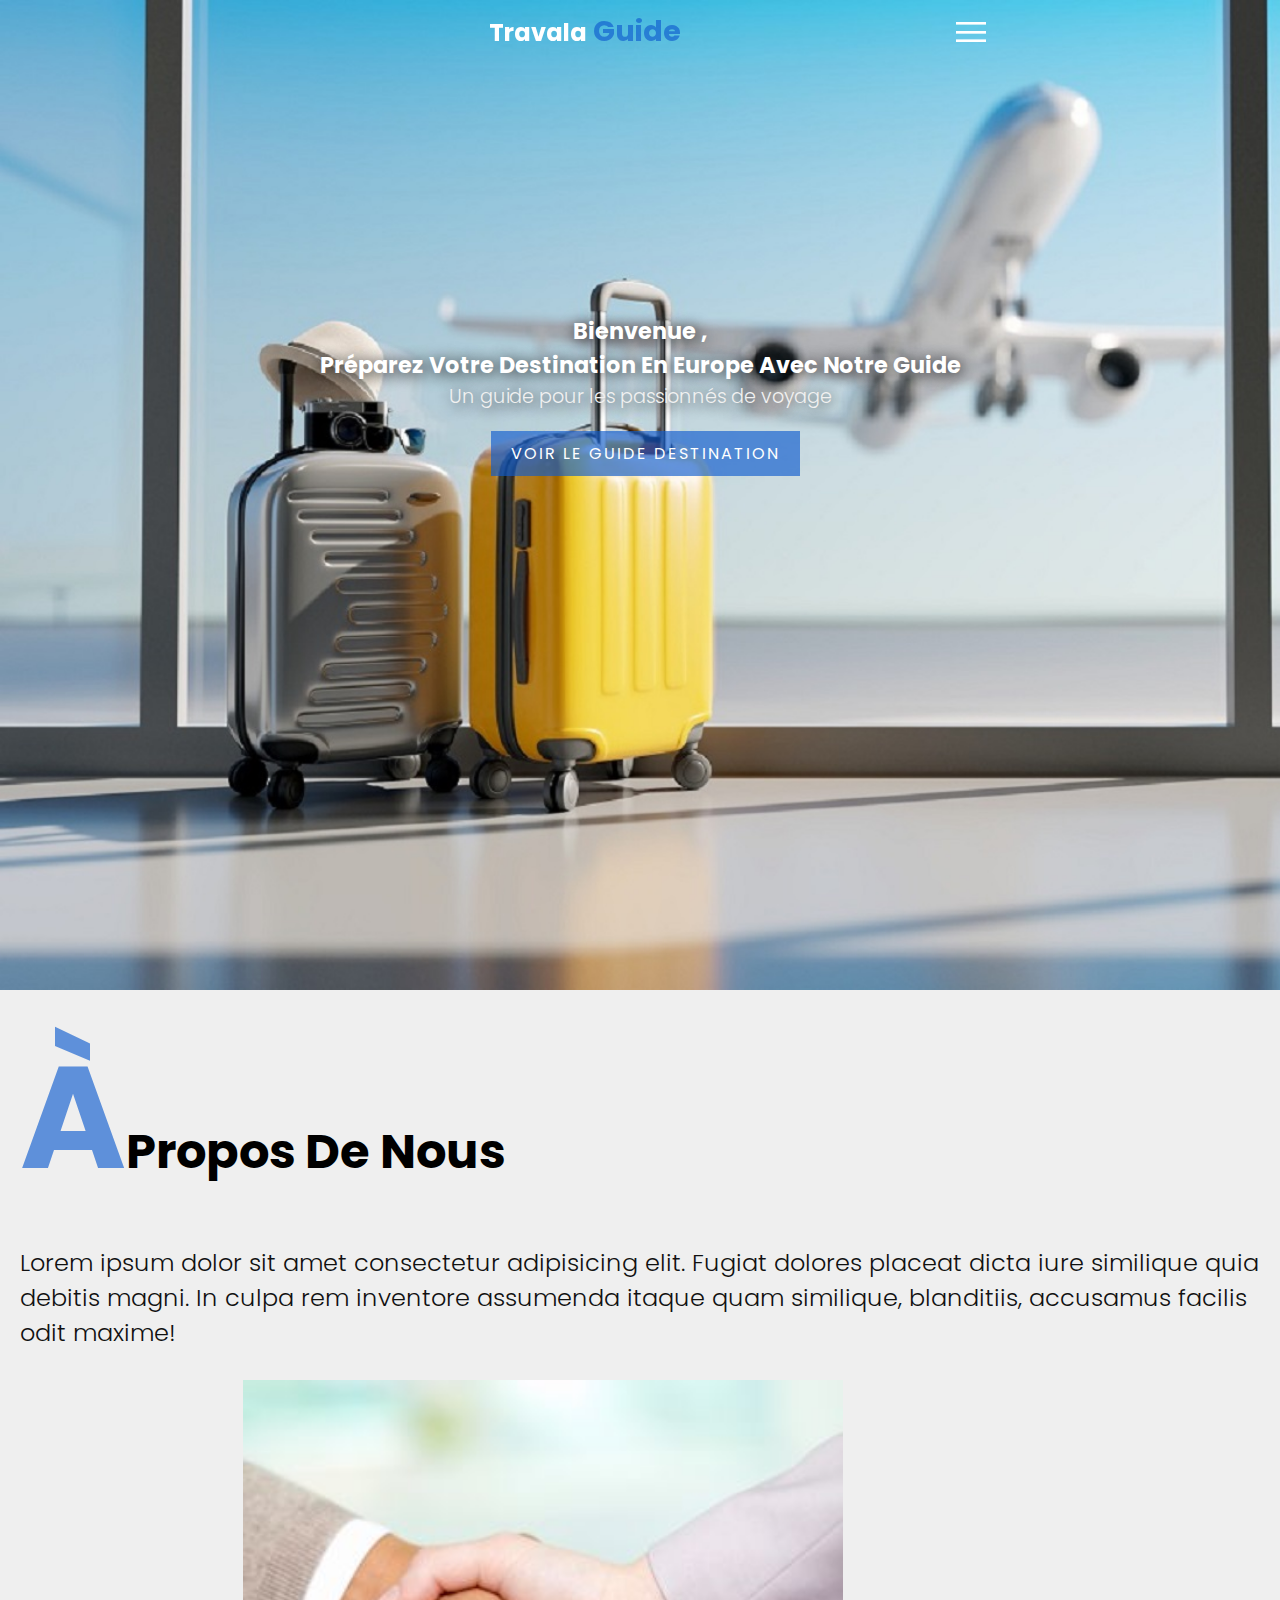
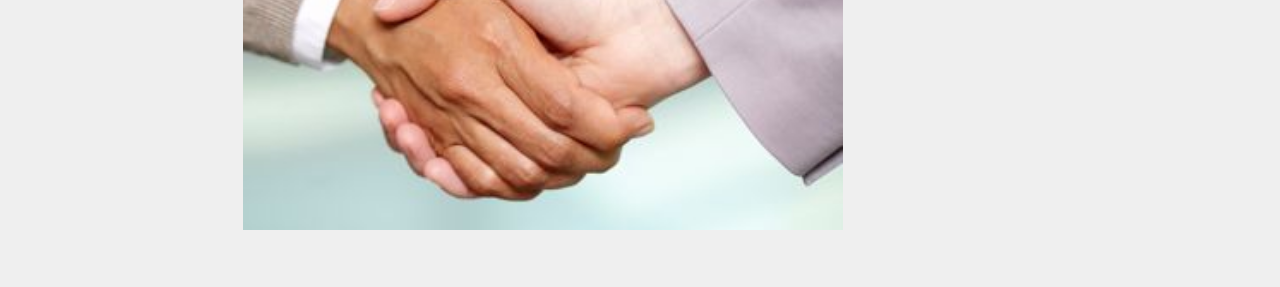
==== dev/index.html @ f5de694f "dev" ====
<!DOCTYPE html>
<html lang="en">
<head>
    <meta charset="UTF-8">
    <meta http-equiv="X-UA-Compatible" content="IE=edge">
    <meta name="viewport" content="width=device-width, initial-scale=1.0">
    <link rel="stylesheet" href="styles.css">
    <link rel = "preconnect" href = "https://fonts.gstatic.com">
    <link rel="preconnect" href="https://fonts.gstatic.com">
    <link href="https://fonts.googleapis.com/css2?family=Poppins:wght@300;400;500;600;700&display=swap" rel="stylesheet">
    <title>Guide de Voyage</title>
</head>
<body>
    <header>
        <a href="#" class="logo">Travala<span> Guide</span></a>
        <div class="menuToggle" onclick="toggleMenu();"></div>
        <ul class="navbar">
            <li><a href="#banniere" onclick="toggleMenu();">Accueil</a></li>
            <li><a href="#apropos" onclick="toggleMenu();">A propos de nous</a></li>
            <li><a href="#menu" onclick="toggleMenu();">Guide destination</a></li>
            <li><a href="#expert" onclick="toggleMenu();">Nos Agences</a></li>
            <li><a href="#temoignage" onclick="toggleMenu();">Avis</a></li>
            <li><a href="#contact" onclick="toggleMenu();">Conctactez-nous</a></li>
            <a href="#" class="btn-reserve"onclick="toggleMenu();">Inscription  Connexion</a>
        </ul>
    </header>

    <section class="banniere" id="banniere"> <!-- suite en tête de page -->
        <div class="contenu">
            <h2>Bienvenue , <br> Préparez votre destination en europe avec notre guide </h2>
            <p>Un guide pour les passionnés de voyage </p>
            <a href="#" class="btn1">Voir le guide destination </a>
        </div>
    </section>
    
    <section class="apropos" id="apropos"> <!-- Suite section 2 -->
        <div class="row">
            <div class="col50">
                <h2 class="titre-texte"><span>À</span>Propos De Nous</h2>
                <p>Lorem ipsum dolor sit amet consectetur adipisicing elit. Fugiat dolores placeat dicta iure similique quia debitis magni. In culpa rem inventore assumenda itaque quam similique, blanditiis, accusamus facilis odit maxime!
                </p>
            </div>
            <div class="col50">
                <div class="img">
                    <img src="img/client-fournisseur.jpg" alt="image">
                </div>
            </div>
        </div>
    </section>
    
    <!-- script JS barre de navigation  -->
    <script type="text/javascript">
            window.addEventListener('scroll', function(){
                const header =document.querySelector('header');
                header.classList.toggle("sticky", window.scrollY > 0 );
            });
       
            function toggleMenu(){
                const tmenuToggle = document.querySelector('.menuToggle');
                const navbar = document.querySelector('.navbar');
                navbar.classList.toggle('active');
                menuToggle.classList.toggle('active');
            }
    </script>
</body>
</html>
---- dev/styles.css ----
*{
    margin: 0px;
    padding: 0px;
    box-sizing: border-box;
    font-family: 'poppins', sans-serif;
    scroll-behavior: smooth;
}

p{
    font-weight: 300;
    color: #111;
}
/* Navigation barre */
header{
    position: fixed;
    top: 0%;
    left: 0%;
    padding: 20px 10px;
    width: 100%;
    z-index: 1;
    display: flex;
    justify-content: space-evenly;
    align-items: center;
    transition: 0.5s;
}

.logo{
    color: #fff;
    font-weight: bold;
    font-size: 1.5em;
    text-decoration: none;
    margin-left: 200px;
}

.logo span{
    color: #105ccea6;
    font-size: 1.2em;
    
}

.navbar{
    display: flex;
    position: relative;
}

.navbar li{
    list-style: none;
}
.navbar a{
    color: #fff;
    text-decoration: none;
    margin-left: 30px;
    font-weight: 700;
}

.btn-reserve{
    padding: 10px 20px;
    background: #1f86fba6;
   margin-top: -10px;
   text-transform:uppercase ;
}

.btn-reserve:hover{
    background-color: #105ccea6;
    transition: ease-out;
}

header .navbar li a:hover{
    color: #105ccea6;
    border-bottom: 2px solid #105ccea6;
}
/* Banniere image et texte  */
.banniere{
    position: relative;
    width: 100%;
    min-height: 110vh;
    display: flex;
    justify-content: center;
    align-items: center;
    background-image: url(img/voyage-banner1.jpg);
    background-size: cover;
    
}
.banniere .contenu{
    max-width: 70%;
    text-align: center;
    margin-top: -200px;
    
}

.banniere .contenu h2{
    color: #ffffff;
    font-size: 3em;
    text-transform: capitalize;
    text-shadow: 2px 2px 15px rgba(0, 0, 0, 0.932);
}
.contenu p:nth-child(2){
    color: rgb(241, 241, 241);
    font-size: 1.8em;
    text-shadow: 2px 2px 15px rgba(0, 0, 0, 0.932);
}

/* bouton Banniere */
.btn1{
    font-size: 1em;
    color: #fff;
    background: #105ccea6;
    padding: 10px 20px;
    display: inline-block;
    margin-top: 20px;
    text-decoration: none;
    text-transform: uppercase;
    letter-spacing: 2px;
    transition: 0.5s;
    margin-left: 10px;
}

.btn1:hover{
    letter-spacing: 4px;
}

/* section 2 A propos de nous */

section{
    padding: 50px;
    background-color: rgba(238, 238, 238, 0.932);
}

.row{
    position: relative;
    width: 100%;
    display: flex;
    justify-content: space-between;
}

.row .col50{
    position: relative;
    width: 48%;
    justify-content: center;
    align-items: center;

}

.row .col50 h2{
    margin-bottom: 20px;
}

.row .col50 p {
    font-size: 1.5em;
}

.titre-texte{
    color: #000;
    font-size: 3em;
    font-weight: 300px;
    text-transform: capitalize;
}
.titre-texte span{
    color: #105ccea6;
    font-size: 3em;
    font-weight: 700px;
}

.row .col50 img{
    height: 450px;
    width: 600px;
    position: relative;

}

/* Section 3 Les destinations  */


/* section 4 Agences */

/* section 5 Avis  */

/* section 6 formulaire de contact  */

/* footer  */


/* nav bar + config page */
header.sticky{
    background: #fff;
    padding: 10px 10px;
    box-shadow: 0px 5px 20px rgba(0,0,0, 0.05);
}

header.sticky .logo{
    color: #000;
}

header.sticky .navbar li a {
    color: #000;
}

header.sticky li a:hover{
    color: #fb911f;
    border-bottom: 2px solid #fb911f;
}

@media (max-width: 1390px) {
header, 
header.sticky{
    padding: 10px 20px;
}

header .navbar li{
    margin-left: 0px;
}

header .navbar li a {
    text-decoration: none;
    color: #111;
    font-size: 1.6em;
    font-weight: 300;
}

.navbar{
    display: none;
}
section{
    padding: 20px;
}

header .navbar.active{
    width: 100%;
    height: calc(100% -68px);
    position: fixed;
    top: 68px;
    left:0;
    display: flex;
    justify-content: center;
    flex-direction: column;
    background: #ffff;
    align-items: center;
}

.menuToggle{
    position: relative;
    width: 40px;
    height: 40px;
    background-image: url(img/menu.png);
    background-repeat: no-repeat;
    background-position: center;
    cursor: pointer;
    background-size: 30px;
}

.menuToggle.active
{
    background-image: url(img/close.png);
    background-size: 30px;
    background-repeat: no-repeat;
    background-origin: center;
}

header.sticky .menuToggle{
    filter: invert(1);
}


.banniere .contenu h2{
    font-size: 1.4em;
}

.row .col50 img{
    margin-left: 18%;
}

.contenu p:nth-child(2){
    font-size: 1.2em;
}
.expert{
    margin-top: 0px;
}

.menu{
    margin-top: 0px;
}

.row{
    display: flex;
    flex-direction: column;
}



.temoignage h2{
    font-size: 2em;
    text-align: center;
}

.temoignage p{
text-align: center;
}

.contactform{
    margin-left: 25%;
}


    .row .col50 {
        position: relative;
        width: 100%;
        justify-content: center;
        align-items: center;
        margin-bottom: 30px;
    
    }

    .row{
        flex-direction: column;
    }
}

@media (max-width: 300px)
{
    .banniere .contenu h2{
        font-size: 1.5em;
        color: #fff;
        margin-top: 400px;
    }

    .titre-text{
        color: #000;
        font-size: 2rem;
        font-weight: 300;
        text-transform: capitalize;
    }

    .temoignage h2 
    {
        font-size: 1.1em;
    }

    .temoignage p{
        text-align: center;
    }
}header.sticky{
    background: #fff;
    padding: 10px 10px;
    box-shadow: 0px 5px 20px rgba(0,0,0, 0.05);
}

header.sticky .logo{
    color: #000;
}

header.sticky .navbar li a {
    color: #000;
}

header.sticky li a:hover{
    color: #105ccea6;
    border-bottom: 2px solid #105ccea6;
}
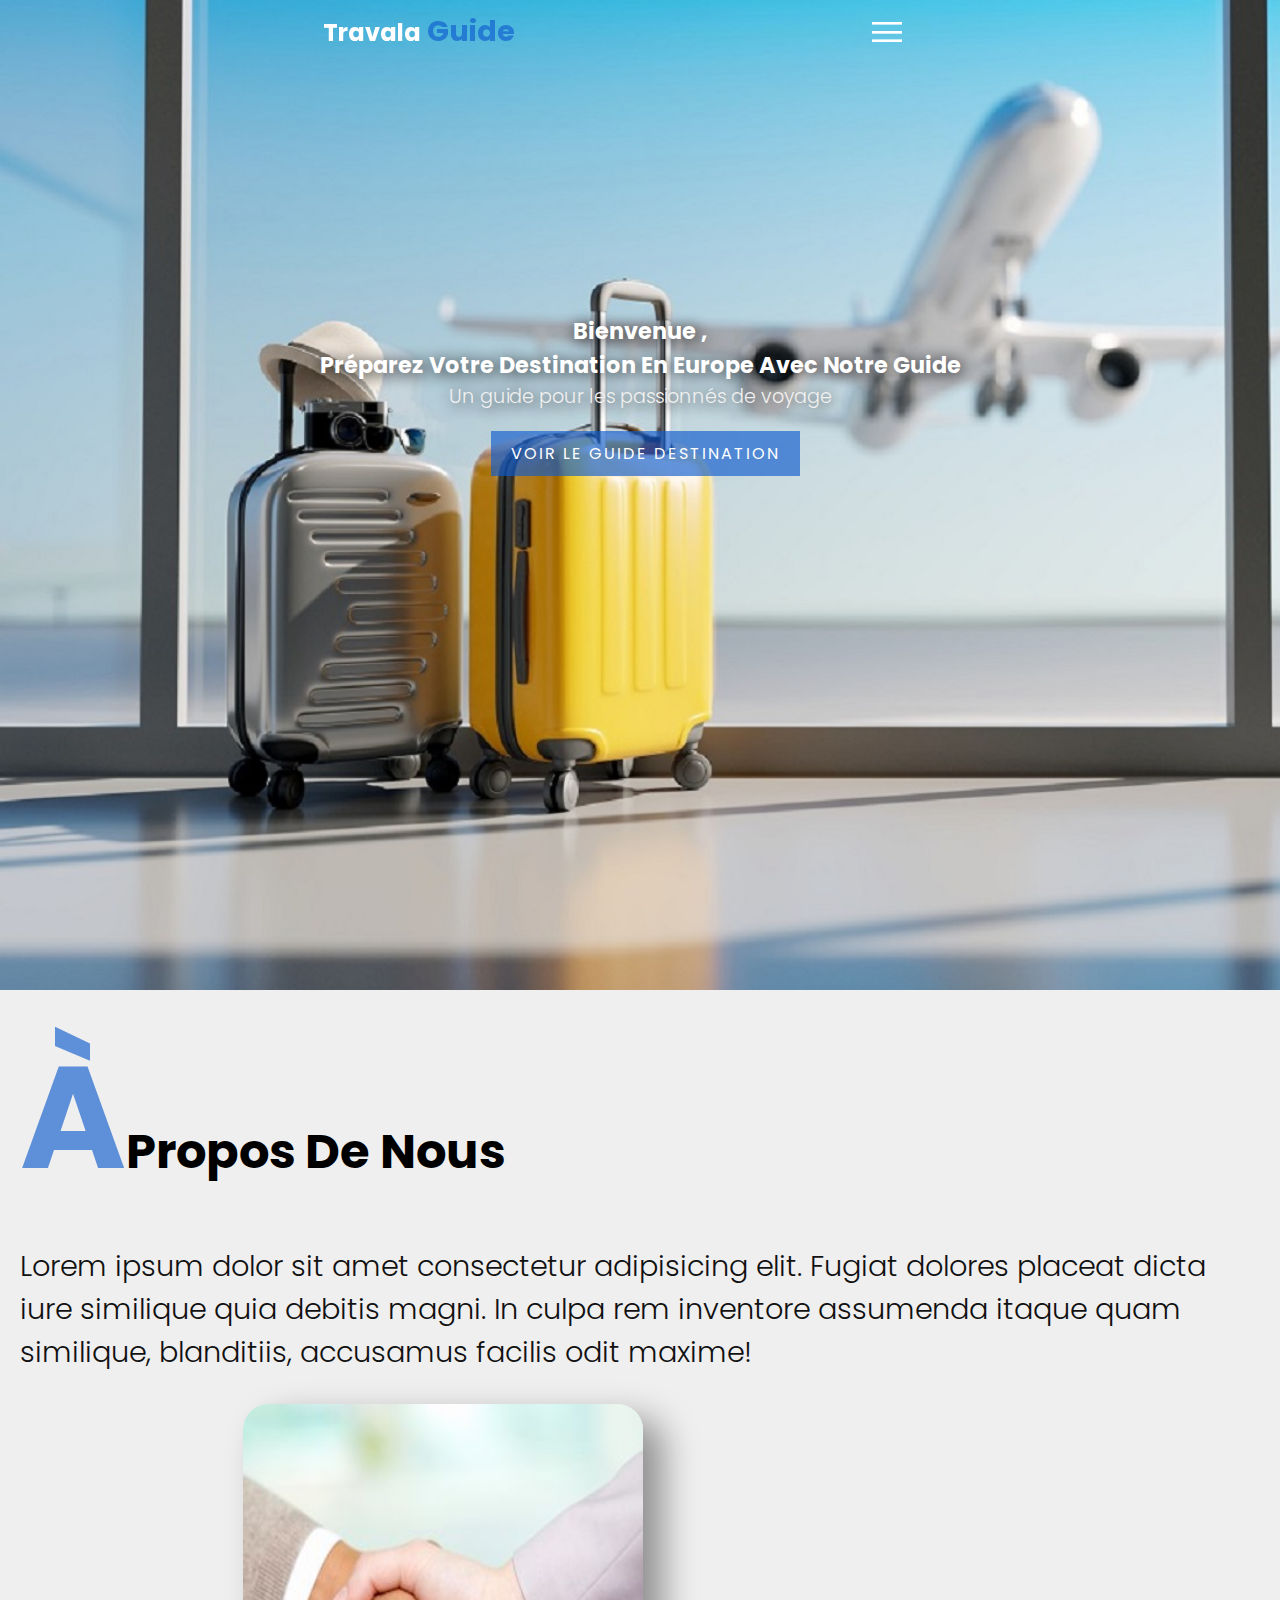
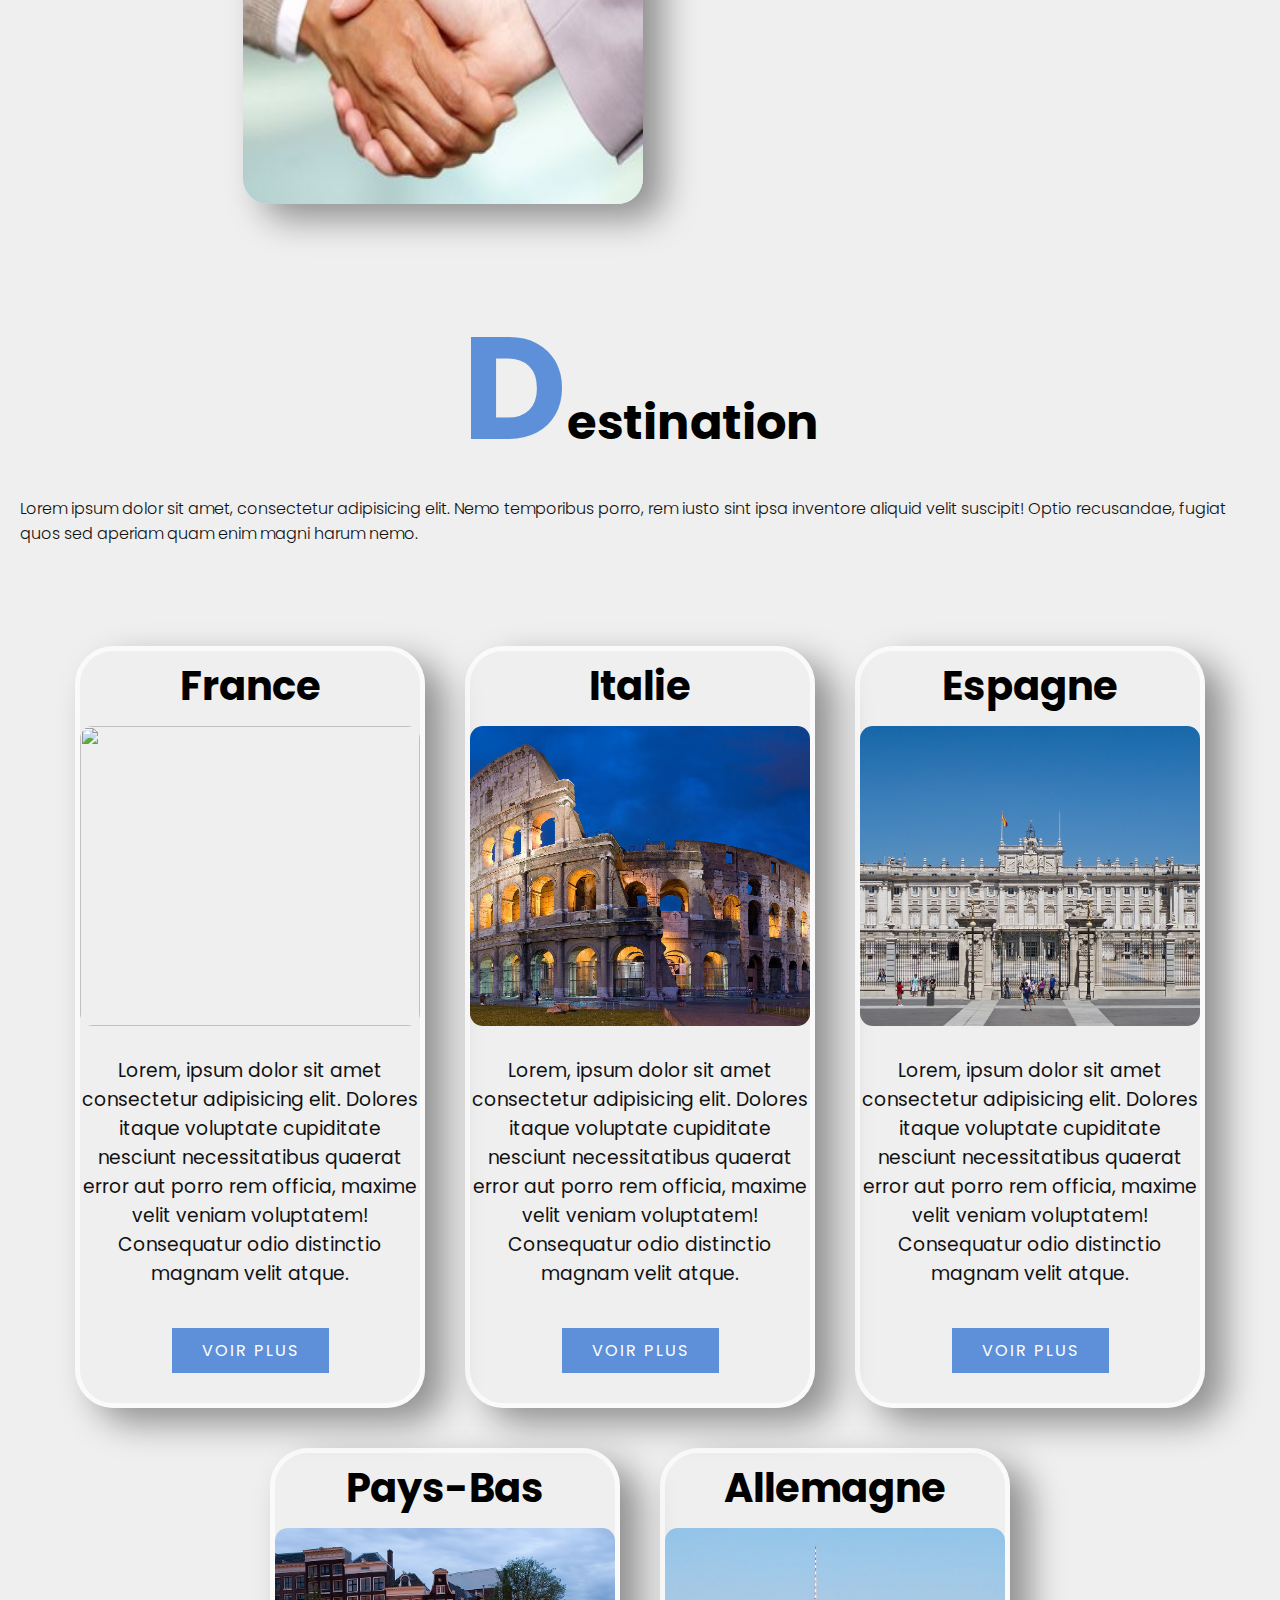
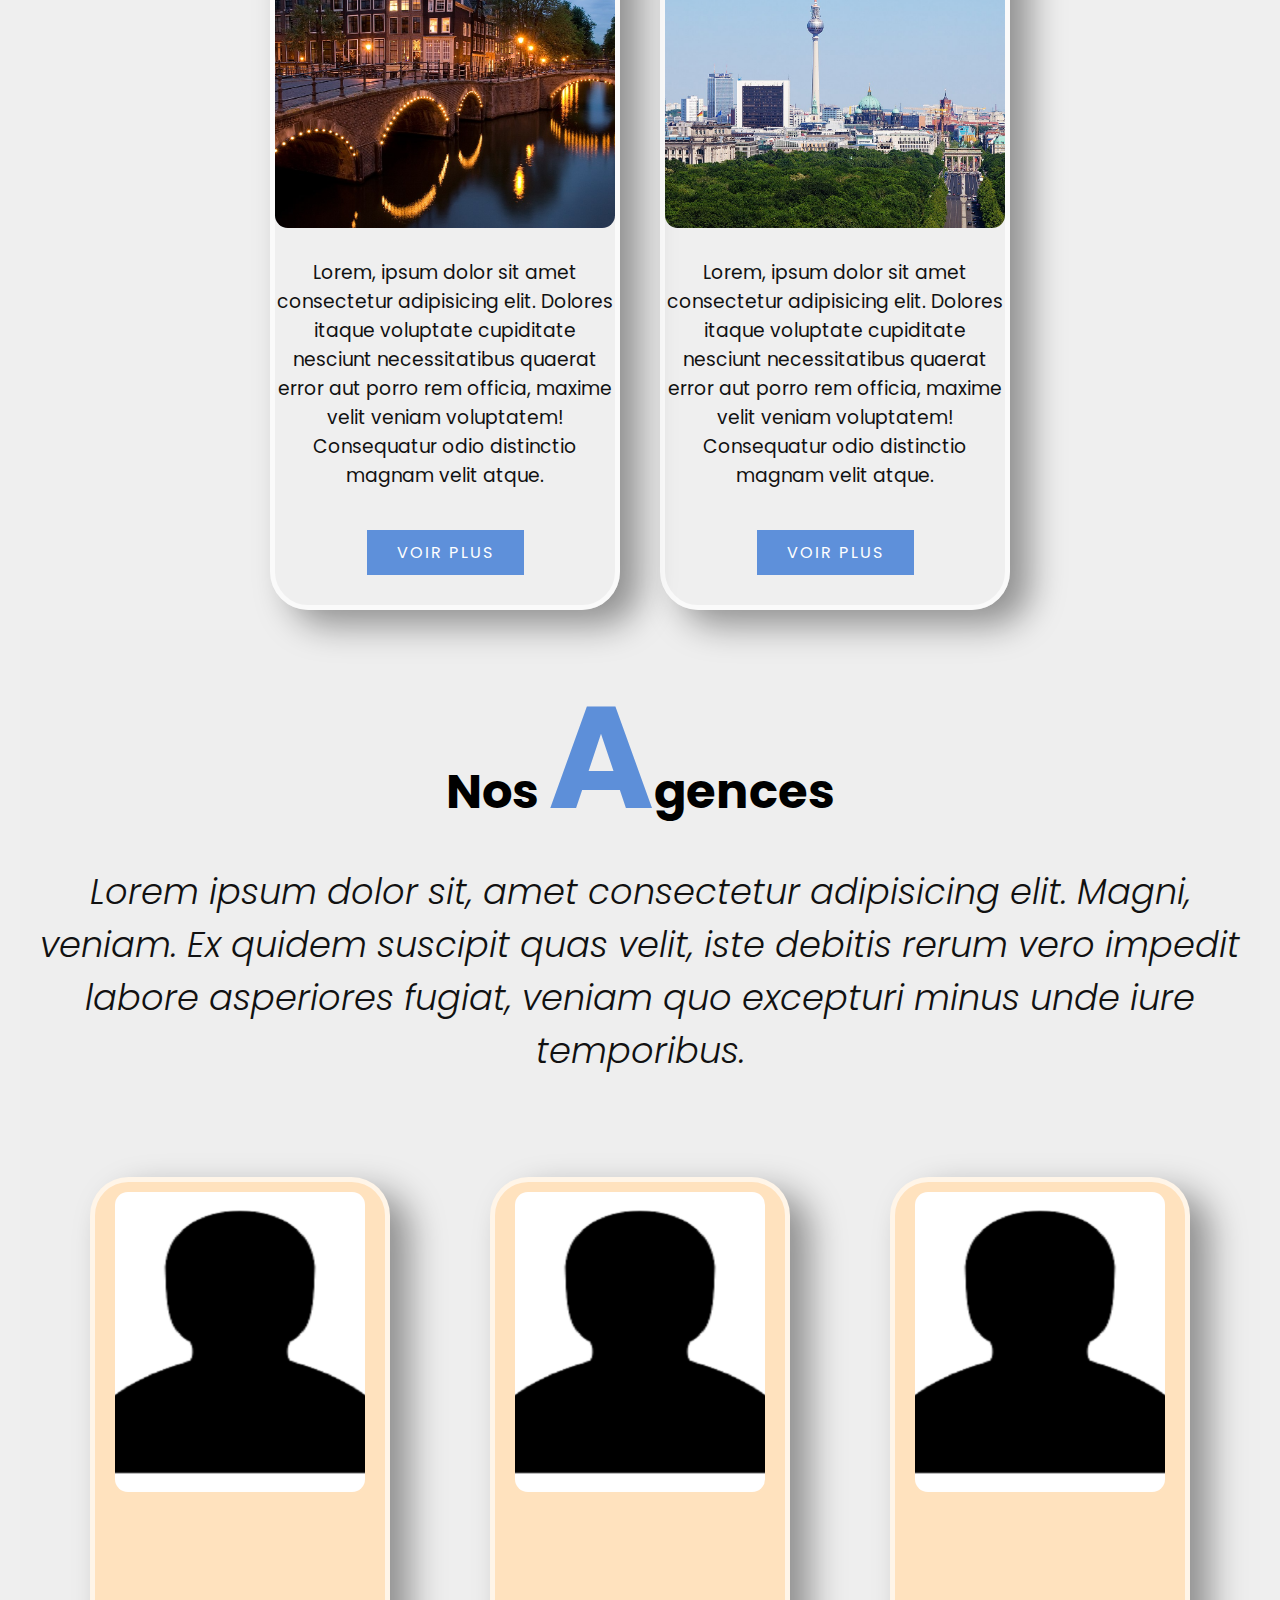
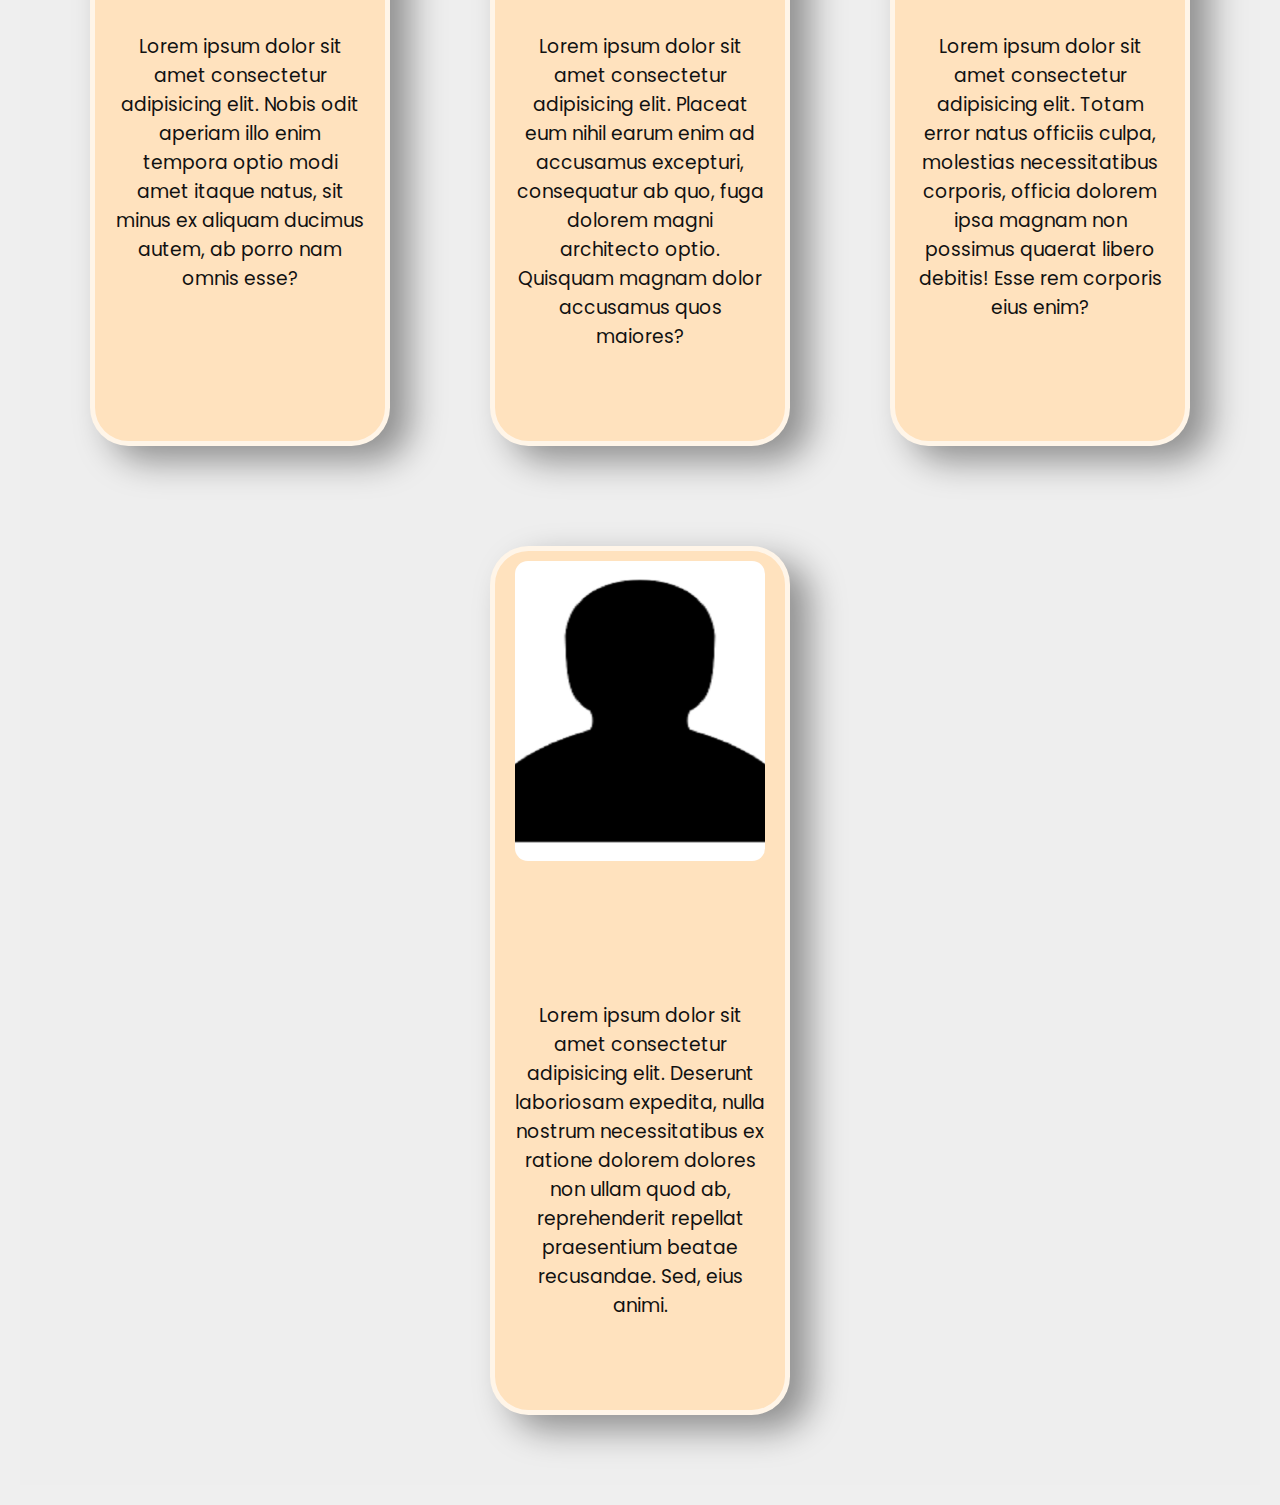
==== commit 30ee9b05: "maj dev" ====
--- a/dev/index.html
+++ b/dev/index.html
@@ -29,11 +29,11 @@
         <div class="contenu">
             <h2>Bienvenue , <br> Préparez votre destination en europe avec notre guide </h2>
             <p>Un guide pour les passionnés de voyage </p>
-            <a href="#" class="btn1">Voir le guide destination </a>
+            <a href="#menu" class="btn1">Voir le guide destination </a>
         </div>
     </section>
     
-    <section class="apropos" id="apropos"> <!-- Suite section 2 -->
+    <section class="apropos" id="apropos"> <!-- Suite section 2 a propos de nous -->
         <div class="row">
             <div class="col50">
                 <h2 class="titre-texte"><span>À</span>Propos De Nous</h2>
@@ -47,6 +47,113 @@
             </div>
         </div>
     </section>
+
+    <!-- section Destinations ( hassan ) -->
+
+    <section class="menu" id="menu">
+        <div class="titre">
+            <h2 class="titre-texte"><span>D</span>estination</h2>
+            <p>Lorem ipsum dolor sit amet, consectetur adipisicing elit. Nemo temporibus porro, rem iusto sint ipsa inventore aliquid velit suscipit! Optio recusandae, fugiat quos sed aperiam quam enim magni harum nemo.</p>
+        </div>
+        <div class="contenu">
+            <div class="box">
+                <div class="imbox">
+                    <h2>France</h2>
+                    <img src="img/France.jpg" alt="">
+                </div>
+                <div class="text">
+                    <h3>Lorem, ipsum dolor sit amet consectetur adipisicing elit. Dolores itaque voluptate cupiditate nesciunt necessitatibus quaerat error aut porro rem officia, maxime velit veniam voluptatem! Consequatur odio distinctio magnam velit atque.</h3>
+                    <a href="#" class="btn2">Voir plus</a>
+                </div>
+            </div>
+            <div class="box">
+                <div class="imbox">
+                    <h2>Italie</h2>
+                    <img src="img/italie.jpg" alt="">
+                </div>
+                <div class="text">
+                    <h3>Lorem, ipsum dolor sit amet consectetur adipisicing elit. Dolores itaque voluptate cupiditate nesciunt necessitatibus quaerat error aut porro rem officia, maxime velit veniam voluptatem! Consequatur odio distinctio magnam velit atque.</h3>
+                    <a href="#" class="btn2">Voir plus</a>
+                </div>
+            </div>
+            <div class="box">
+                <div class="imbox">
+                    <h2>Espagne</h2>
+                    <img src="img/espagne.jpg" alt="">
+                </div>
+                <div class="text">
+                    <h3>Lorem, ipsum dolor sit amet consectetur adipisicing elit. Dolores itaque voluptate cupiditate nesciunt necessitatibus quaerat error aut porro rem officia, maxime velit veniam voluptatem! Consequatur odio distinctio magnam velit atque.</h3>
+                    <a href="#" class="btn2">Voir plus</a>
+                </div>
+            </div>
+            <div class="box">
+                <div class="imbox">
+                    <h2>Pays-Bas</h2>
+                    <img src="img/paysbas.jpg" alt="">
+                </div>
+                <div class="text">
+                    <h3>Lorem, ipsum dolor sit amet consectetur adipisicing elit. Dolores itaque voluptate cupiditate nesciunt necessitatibus quaerat error aut porro rem officia, maxime velit veniam voluptatem! Consequatur odio distinctio magnam velit atque.</h3>
+                    <a href="#" class="btn2">Voir plus</a>
+                </div>
+            </div>
+            <div class="box">
+                <div class="imbox">
+                    <h2>Allemagne</h2>
+                    <img src="img/allemagne.jpg" alt="">
+                </div>
+                <div class="text">
+                    <h3>Lorem, ipsum dolor sit amet consectetur adipisicing elit. Dolores itaque voluptate cupiditate nesciunt necessitatibus quaerat error aut porro rem officia, maxime velit veniam voluptatem! Consequatur odio distinctio magnam velit atque.</h3>
+                    <a href="#" class="btn2">Voir plus</a>
+                </div>
+            </div>
+        </div>
+
+        <!-- section nos agences Cédric -->
+
+        <section class="expert" id="expert">
+            <div class="titre">
+                <h2 class="titre-texte">Nos <span>A</span>gences</h2>
+                <p>Lorem ipsum dolor sit, amet consectetur adipisicing elit. Magni, veniam. Ex quidem suscipit quas velit, iste debitis rerum vero impedit labore asperiores fugiat, veniam quo excepturi minus unde iure temporibus. </p>
+            </div>
+            <div class="contenu">
+                <div class="box">
+                    <div class="imbox">
+                        <img src="img/01.png" alt="">
+                    </div>
+                    <div class="text">
+                        <h3>Lorem ipsum dolor sit amet consectetur adipisicing elit. Nobis odit aperiam illo enim tempora optio modi amet itaque natus, sit minus ex aliquam ducimus autem, ab porro nam omnis esse?</h3>
+                    </div>
+                </div>
+                <div class="box">
+                    <div class="imbox">
+                        <img src="img/01.png" alt="">
+                    </div>
+                    <div class="text">
+                        <h3>Lorem ipsum dolor sit amet consectetur adipisicing elit. Placeat eum nihil earum enim ad accusamus excepturi, consequatur ab quo, fuga dolorem magni architecto optio. Quisquam magnam dolor accusamus quos maiores?</h3>
+                    </div>
+                </div>
+                <div class="box">
+                    <div class="imbox">
+                        <img src="img/01.png" alt="">
+                    </div>
+                    <div class="text">
+                        <h3>Lorem ipsum dolor sit amet consectetur adipisicing elit. Totam error natus officiis culpa, molestias necessitatibus corporis, officia dolorem ipsa magnam non possimus quaerat libero debitis! Esse rem corporis eius enim?</h3>
+                    </div>
+                </div>
+                <div class="box">
+                    <div class="imbox">
+                        <img src="img/01.png" alt="">
+                    </div>
+                    <div class="text">
+                        <h3>Lorem ipsum dolor sit amet consectetur adipisicing elit. Deserunt laboriosam expedita, nulla nostrum necessitatibus ex ratione dolorem dolores non ullam quod ab, reprehenderit repellat praesentium beatae recusandae. Sed, eius animi.</h3>
+                    </div>
+                </div>
+            </div>
+       </section>
+
+
+            
+        <!-- section contactez-moi + footer Julien  -->
     
     <!-- script JS barre de navigation  -->
     <script type="text/javascript">
--- a/dev/styles.css
+++ b/dev/styles.css
@@ -79,12 +79,13 @@
     align-items: center;
     background-image: url(img/voyage-banner1.jpg);
     background-size: cover;
-    
-}
+}
+
 .banniere .contenu{
     max-width: 70%;
     text-align: center;
     margin-top: -200px;
+    opacity: 1.5;
     
 }
 
@@ -146,7 +147,7 @@
 }
 
 .row .col50 p {
-    font-size: 1.5em;
+    font-size: 1.8em;
 }
 
 .titre-texte{
@@ -162,17 +163,144 @@
 }
 
 .row .col50 img{
-    height: 450px;
-    width: 600px;
-    position: relative;
+    height: 400px;
+    width: 400px;
+    position: relative;
+    border-radius: 2vw;
+    box-shadow: 20px 15px 35px rgba(0,0,0, 0.4);
 
 }
 
 /* Section 3 Les destinations  */
 
+.btn2{
+    font-size: 1em;
+    color: #fff;
+    background: #105ccea6;
+    padding: 10px 30px;
+    display: inline-block;
+    text-decoration: none;
+    text-transform: uppercase;
+    letter-spacing: 2px;
+    transition: 0.5s;
+    margin-bottom: 30px;
+}
+
+.btn2:hover{
+    letter-spacing: 4px;
+}
+
+.titre{
+    display: flex;
+    width: 100%;
+    justify-content: center;
+    align-items: center;
+    flex-direction: column;
+}
+
+.menu{
+    margin-top: -50px;
+}
+
+.menu .contenu{
+    display: flex;
+    justify-content: center;
+    flex-wrap: wrap;
+    margin-top: 80px;
+}
+
+.menu .contenu .box{
+    width: 350px;
+    margin: 20px;
+    border: 5px solid rgba(255, 255, 255, 0.651);
+    box-shadow: 20px 15px 35px rgba(0,0,0, 0.4);
+    border-radius: 3vw;
+}
+
+.menu .contenu .box .imbox{
+    position: relative;
+    width: 100%;
+    height: 300px;
+}
+
+.menu .contenu .box .imbox img{
+    position: relative;
+    top: 0;
+    left: 0;
+    width: 100%;
+    height: 300px;
+    object-fit: cover;
+    border-radius: 1vw;
+}
+
+.menu .contenu .box .text{
+    text-align: center;
+    font-weight: 300px;
+    color: #111;
+    margin-top: 100px;
+}
+
+.menu .contenu .box .text h3{
+    font-weight: 400;
+    margin-bottom: 40px;
+    cursor: default;
+}
+
+.menu .contenu .box h2 {
+    text-align: center;
+    margin-top: 5px;
+    margin-bottom: 10px;
+    cursor: pointer ;
+    font-size: 40px;
+}
 
 /* section 4 Agences */
 
+.expert{
+    margin-top: 200px;
+}
+
+    
+.expert p {
+    font-size: 2.2em;
+    text-align: center;
+    justify-content: center;
+    font-style: oblique;
+
+}
+
+.expert .contenu{
+    display: flex;
+    flex-wrap: wrap;
+    justify-content: center;
+    margin-top: 50px;
+}
+
+.expert .contenu .box{
+    width: 300px;
+    margin: 50px;
+    padding: 50px 20px;
+    background-color: #ffe2be;
+    
+}
+.expert .contenu .box img{
+    position: relative;
+    width: 100%;
+    height: 300px;
+    top: 0;
+    left: 0;
+    object-fit: cover;
+    margin-top: -40px;
+}
+
+.expert .contenu .box h3{
+    color: #111;
+    font-weight: 200;
+    text-align: center;
+}
+
+
+
 /* section 5 Avis  */
 
 /* section 6 formulaire de contact  */
@@ -180,7 +308,6 @@
 /* footer  */
 
 
-/* nav bar + config page */
 header.sticky{
     background: #fff;
     padding: 10px 10px;
@@ -196,15 +323,18 @@
 }
 
 header.sticky li a:hover{
-    color: #fb911f;
-    border-bottom: 2px solid #fb911f;
-}
-
-@media (max-width: 1390px) {
+    color: #105ccea6;
+    border-bottom: 2px solid #105ccea6;
+}
+
+
+/* Format de la page telephone + tablette + deskop */
+@media (max-width: 1340px) {
 header, 
 header.sticky{
     padding: 10px 20px;
 }
+
 
 header .navbar li{
     margin-left: 0px;
@@ -235,6 +365,15 @@
     flex-direction: column;
     background: #ffff;
     align-items: center;
+    padding: 5px;
+}
+
+header .logo {
+    margin-left: -50px;
+}
+
+header .navbar.active .btn-reserve {
+    margin-top: 5px;
 }
 
 .menuToggle{
@@ -315,8 +454,84 @@
     }
 }
 
-@media (max-width: 300px)
+@media (max-width: 500px)
 {
+
+    header, 
+header.sticky{
+    padding: 10px 20px;
+}
+
+body {
+    font-size: 0.8em;
+}
+header .navbar li{
+    margin-left: 0px;
+}
+
+header .navbar li a {
+    text-decoration: none;
+    color: #111;
+    font-size: 0.9em;
+    font-weight: 300;
+}
+
+.navbar{
+    display: none;
+}
+section{
+    padding: 20px;
+}
+
+header .navbar.active{
+    width: 100%;
+    height: calc(100% -68px);
+    position: fixed;
+    top: 68px;
+    left:0;
+    display: flex;
+    justify-content: center;
+    flex-direction: column;
+    background: #ffff;
+    align-items: center;
+    margin-left: -10px;
+    font-size: 1em;
+    padding: 5px;
+}
+
+header .navbar.active .btn-reserve {
+    margin-top: 5px;
+}
+
+
+header .logo {
+    margin-left: 10px;
+}
+
+.menuToggle{
+    position: relative;
+    width: 40px;
+    height: 40px;
+    background-image: url(img/menu.png);
+    background-repeat: no-repeat;
+    background-position: center;
+    cursor: pointer;
+    background-size: 30px;
+    margin-right: -90px;
+}
+
+.menuToggle.active
+{
+    background-image: url(img/close.png);
+    background-size: 30px;
+    background-repeat: no-repeat;
+    background-origin: center;
+}
+
+header.sticky .menuToggle{
+    filter: invert(1);
+}
+    /* modifie */
     .banniere .contenu h2{
         font-size: 1.5em;
         color: #fff;
@@ -325,34 +540,29 @@
 
     .titre-text{
         color: #000;
-        font-size: 2rem;
+        font-size: 1.2rem;
         font-weight: 300;
         text-transform: capitalize;
     }
 
+    .row .col50 img{
+        height: 250px;
+        width: 250px;
+        position: relative;
+        margin-left: 10px;
+
+    
+    }
+    
+    
+    
+    
     .temoignage h2 
     {
-        font-size: 1.1em;
+        font-size: 0.8em;
     }
 
     .temoignage p{
         text-align: center;
     }
-}header.sticky{
-    background: #fff;
-    padding: 10px 10px;
-    box-shadow: 0px 5px 20px rgba(0,0,0, 0.05);
-}
-
-header.sticky .logo{
-    color: #000;
-}
-
-header.sticky .navbar li a {
-    color: #000;
-}
-
-header.sticky li a:hover{
-    color: #105ccea6;
-    border-bottom: 2px solid #105ccea6;
-}
+}
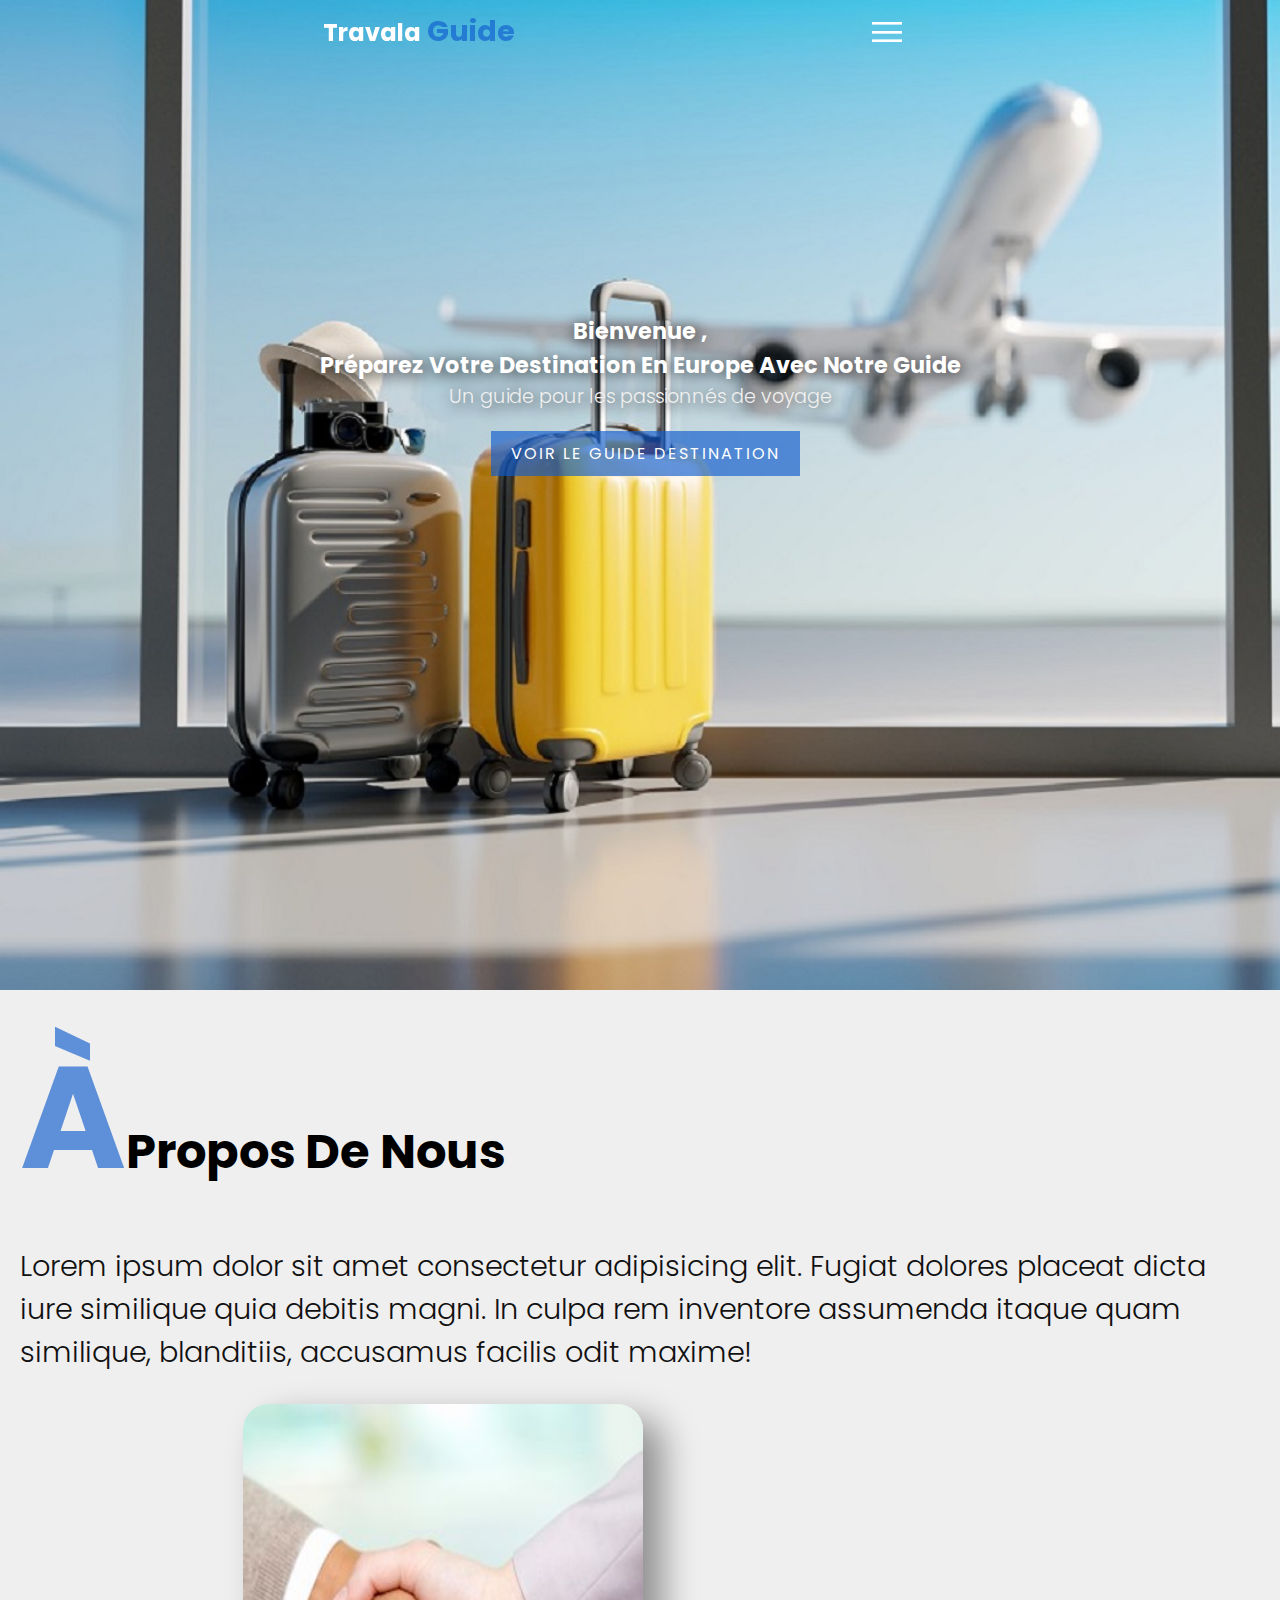
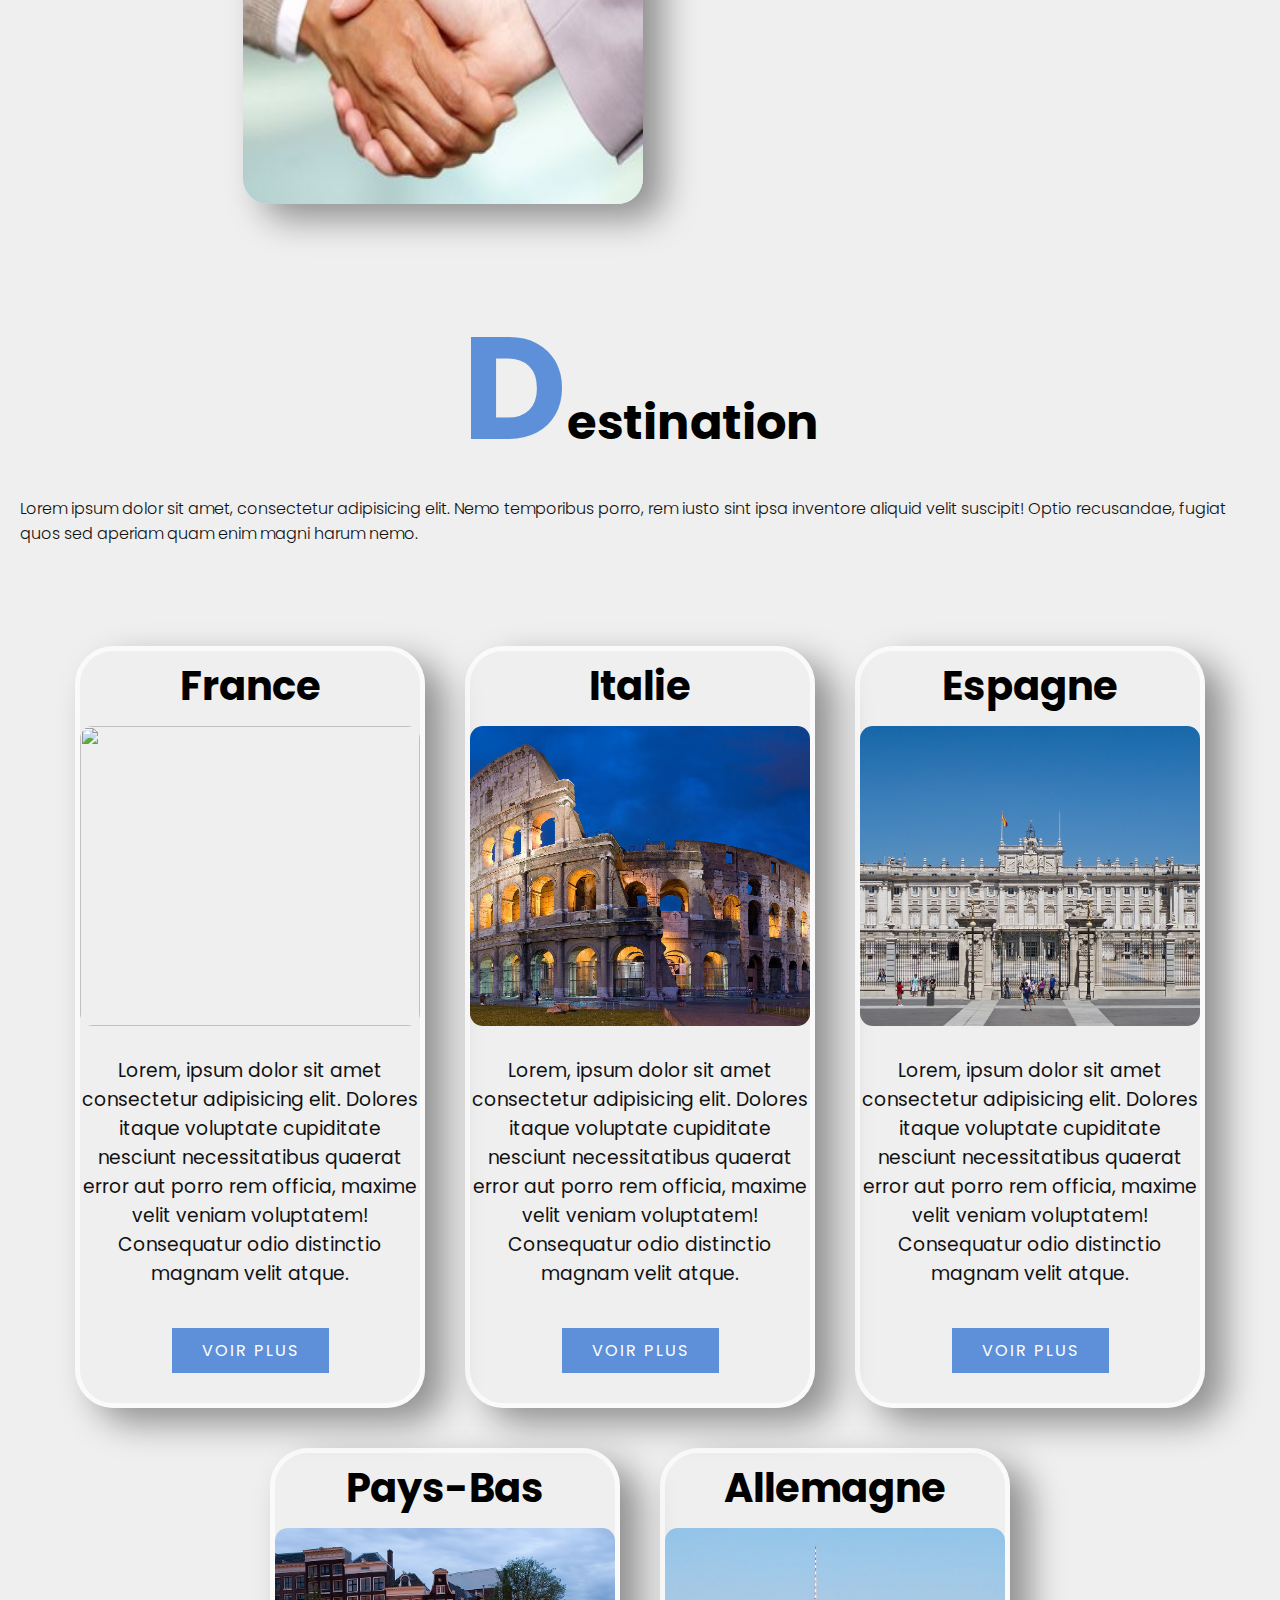
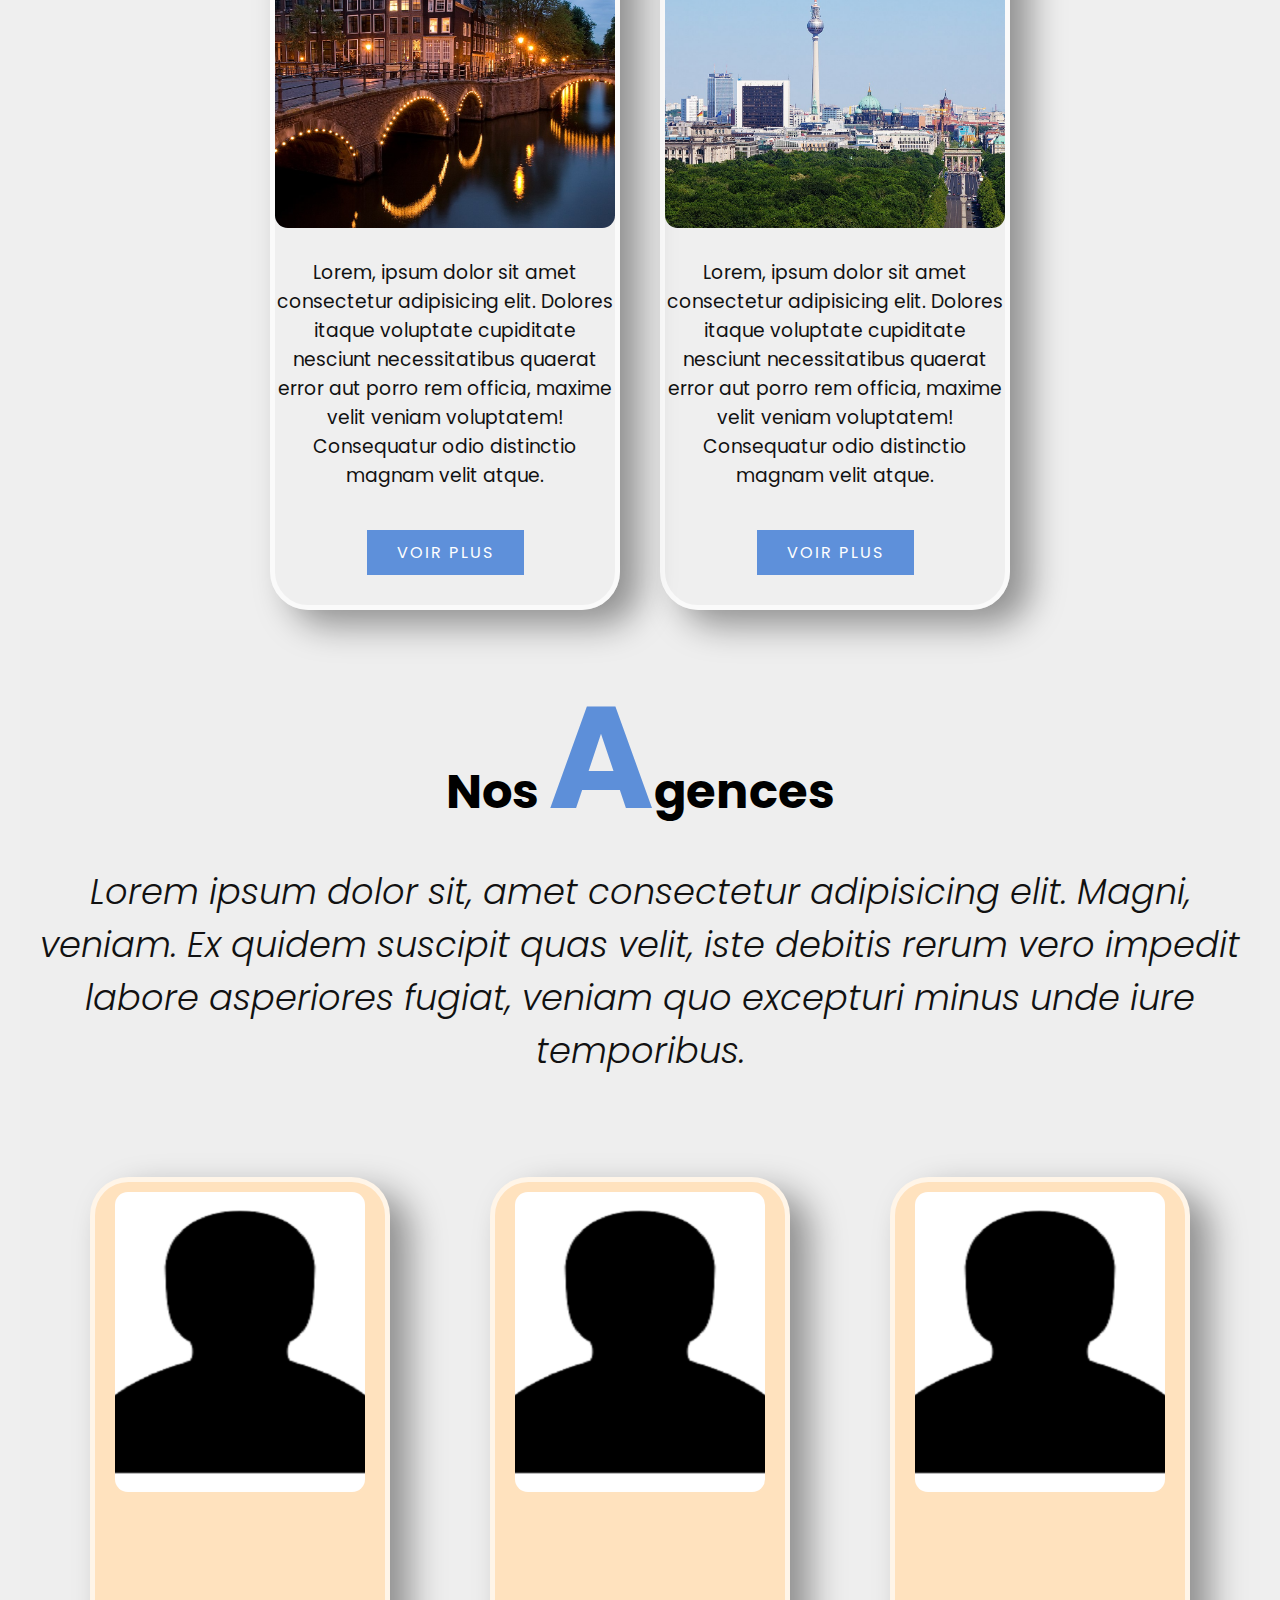
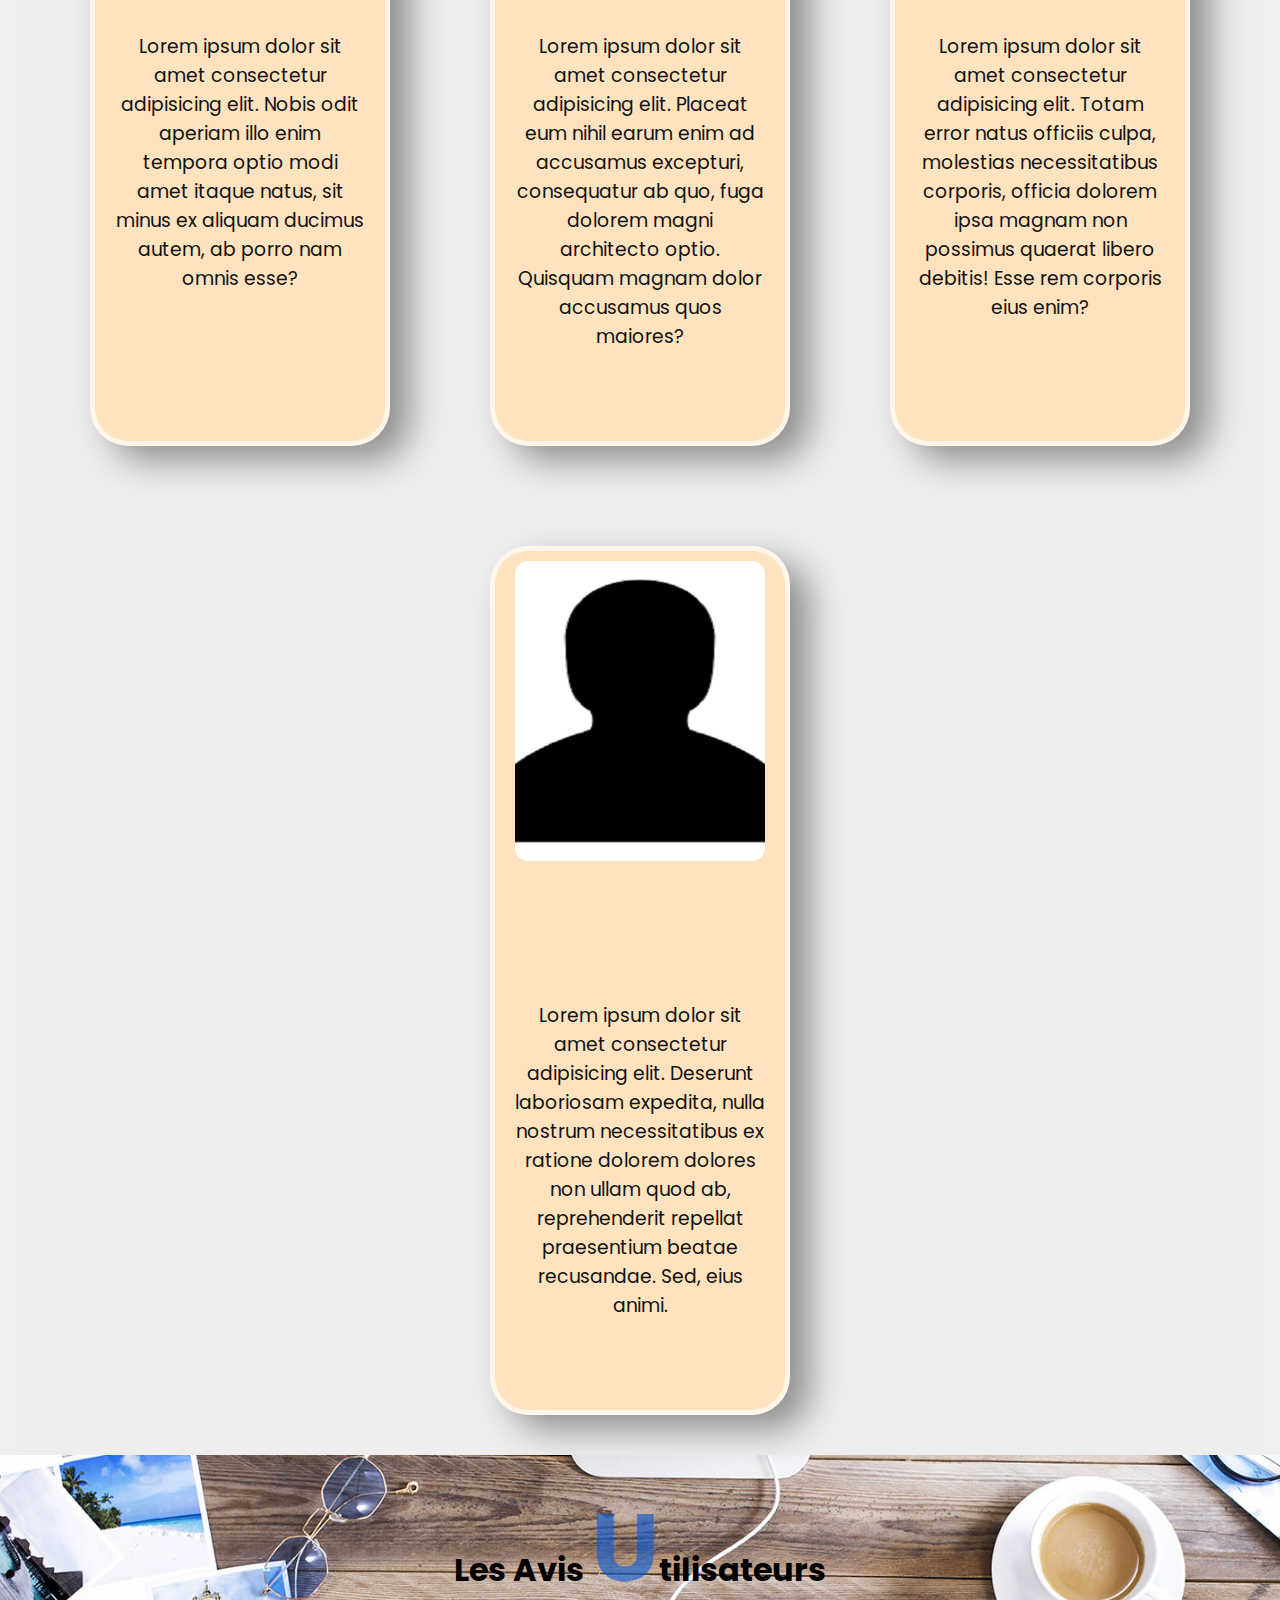
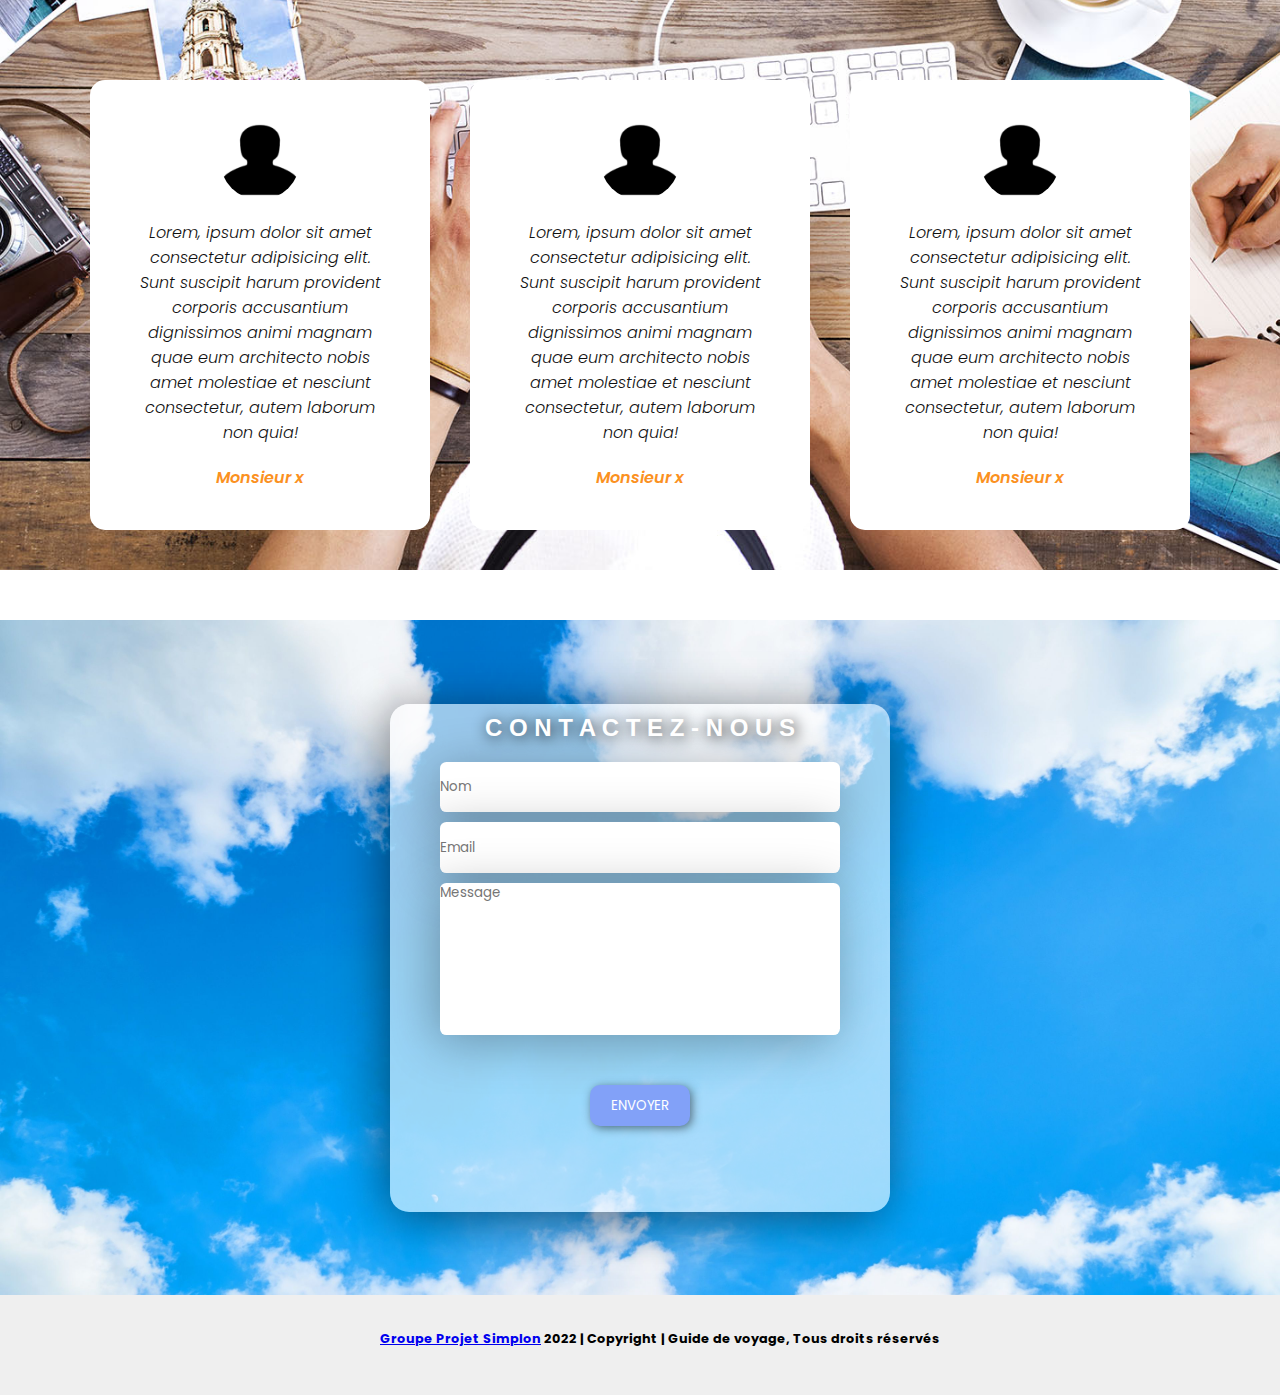
==== commit fc755653: "Maj-Dev-20Janvier" ====
--- a/dev/index.html
+++ b/dev/index.html
@@ -108,6 +108,7 @@
             </div>
         </div>
 
+         
         <!-- section nos agences Cédric -->
 
         <section class="expert" id="expert">
@@ -151,10 +152,70 @@
             </div>
        </section>
 
-
-            
-        <!-- section contactez-moi + footer Julien  -->
-    
+    </section>
+       <!-- section avis clients Cedric -->
+
+       <section class="temoignage" id="temoignage">
+            <div class="titre blanc">
+                <h2 class="titre-texte">Les Avis <span>U</span>tilisateurs</h2>
+            </div>
+            <div class="contenu">
+                <div class="box">
+                    <div class="imbox">
+                    <img src="img/01.png" alt="">
+                </div>
+                <div class="text">
+                    <p>Lorem, ipsum dolor sit amet consectetur adipisicing elit. Sunt suscipit harum provident corporis accusantium dignissimos animi magnam quae eum architecto nobis amet molestiae et nesciunt consectetur, autem laborum non quia!</p>
+                    <h3>Monsieur x</h3>
+                </div>
+            </div>
+            <div class="box">
+                <div class="imbox">
+                    <img src="img/01.png" alt="">
+                </div>
+                <div class="text">
+                    <p>Lorem, ipsum dolor sit amet consectetur adipisicing elit. Sunt suscipit harum provident corporis accusantium dignissimos animi magnam quae eum architecto nobis amet molestiae et nesciunt consectetur, autem laborum non quia!</p>
+                    <h3>Monsieur x</h3>
+                </div>
+            </div>
+            <div class="box">
+                <div class="imbox">
+                    <img src="img/01.png" alt="">
+                </div>
+                <div class="text">
+                    <p>Lorem, ipsum dolor sit amet consectetur adipisicing elit. Sunt suscipit harum provident corporis accusantium dignissimos animi magnam quae eum architecto nobis amet molestiae et nesciunt consectetur, autem laborum non quia!</p>
+                    <h3>Monsieur x</h3>
+                </div>
+            </div>
+         </div>
+       </section>
+      
+
+
+     <!-- section contactez-moi Julien  -->
+     <section class="section_contact" id="contact">
+        <div class="box_contact" id="contact_box">
+            <h2 class="contacteznous">C O N T A C T E Z - N O U S</h2>
+            <input type="text" placeholder="Nom" class="box_contact_textfield" id="name"></input>
+            <input type="text" placeholder="Email" class="box_contact_textfield" id="email"></input>
+            <textarea class="box_contact_textfield box_contact_textfield_message" placeholder="Message" id="message"></textarea>
+            <input class="btn_valider_contact" value="ENVOYER" type="button" onclick="test()" id="button"/>
+            <h2 class="alertmessage" id="alertmessageid"></h2>
+            </div>
+    </section>
+    
+    
+    <!-- footer  -->
+    
+    <section>
+    <h2 class="copyright"><a href="#">Groupe Projet Simplon</a> 2022 | Copyright | Guide de voyage, Tous droits réservés </h2>
+    </section>
+
+
+
+
+
+
     <!-- script JS barre de navigation  -->
     <script type="text/javascript">
             window.addEventListener('scroll', function(){
@@ -169,5 +230,7 @@
                 menuToggle.classList.toggle('active');
             }
     </script>
+    <script src="contact.js">
+    </script>  
 </body>
 </html>--- a/dev/styles.css
+++ b/dev/styles.css
@@ -303,9 +303,169 @@
 
 /* section 5 Avis  */
 
-/* section 6 formulaire de contact  */
-
-/* footer  */
+.temoignage{
+    background-image: url(img/agence.jpg);
+    background-size: cover;
+    margin: -50px;
+}
+
+.temoignage .contenu{
+    display: flex;
+    margin-top: 40px;
+    width: 100%;
+    justify-content: center;
+    align-items: center;
+    flex-wrap: wrap;
+    flex-direction: row;
+}
+
+
+
+.temoignage .contenu .box{
+    width: 340px;
+    margin: 20px;
+    background: #fff;
+    display: flex;
+    justify-content: center;
+    align-items: center;
+    flex-direction: column;
+    border-radius: 15px;
+    padding: 40px;
+}
+
+.temoignage .contenu .box .imbox{
+    width: 80px;
+    height: 80px;
+    border-radius: 50px;
+    position: relative;
+    margin-bottom: 20px;
+    overflow: hidden;
+}
+
+.temoignage .contenu .box .imbox img{
+    position: relative;
+    width: 100%;
+    height: 100%;
+    top:0;
+    left: 0;
+    object-fit: cover;
+    justify-content: center;
+    align-items: center;
+}
+
+.temoignage .contenu .box .text{
+    text-align: center;
+    color: #666;
+    font-style: italic;
+}
+
+.temoignage .contenu .box .text h3{
+    color: #fb911f;
+    margin-top: 20px;
+    font-size: 1em;
+    font-weight: 600;
+}
+
+/* section 6 formulaire de contact + footer  */
+
+
+
+
+.contacteznous{
+    text-align: center;
+    color: white;
+    text-shadow: 2px 2px 15px rgb(0, 0, 0);
+    font-family: Verdana, Geneva, Tahoma, sans-serif;
+    cursor: default;
+    padding: 10px 10px;
+}
+
+.section_contact{
+    min-height: 500px;
+    height: 75vh;
+    width: 100vw;
+    color: blanchedalmond;
+    background-color: black;
+    background-image: url('img/sky.jpg');
+    background-repeat: no-repeat;
+    background-size: cover;
+    display: flex;
+    overflow: auto;
+    margin-top: 100px;
+
+
+}
+
+.box_contact{
+    width: 35%;
+    min-width: 500px;
+    height: 80%;
+    background-color: rgba(255, 255, 255, 0.6);
+    border-radius: 1.5vw;
+    margin: auto;
+    box-shadow: -5px 7px 50px rgb(0, 0, 0, 0.5);
+    position: relative;
+}
+
+.box_contact_textfield{
+    width: 80%;
+    display: flex;
+    margin: 0 auto;
+    margin-top: 2%;
+    height: 10%;
+    top: 0%;
+    border-radius: 0.5vw;
+    border-color: white;
+    background-color: white;
+    outline: none;
+    lighting-color: white;
+    border-inline-end-color: white;
+    border: none;
+    resize: none;
+    color: gray;
+    box-shadow: -5px 7px 50px rgb(0, 0, 0, 0.3);
+}
+
+.alertmessage{
+    color: rgb(214, 31, 31);
+    width: 100%;
+    height: auto;
+    text-align: center;
+    font-size: 15px;
+    margin-top: -2%;
+    position: absolute;
+    top: 75%;
+}
+
+.box_contact_textfield_message{
+   height: 30%;
+}
+
+.btn_valider_contact{
+    height: 8%;
+    width: 20%;
+    background-color: rgb(130, 161, 248);
+    border-radius: 10px;
+    margin-top: 10%;
+    margin-left: 40%;
+    vertical-align: middle;
+    border-color: rgba(255, 255, 255, 0);
+    box-shadow: 2px 2px 10px rgb(0, 0, 0, 0.5);
+    color: white;
+    cursor: pointer;
+}
+
+.copyright{
+    color: rgb(0, 0, 0);
+    margin: 0 auto;
+    width: 100vw;
+    text-align: center;
+    height: 5vh;
+    font-size: 80%;
+    margin-top: 15px;
+
+}
+
 
 
 header.sticky{
